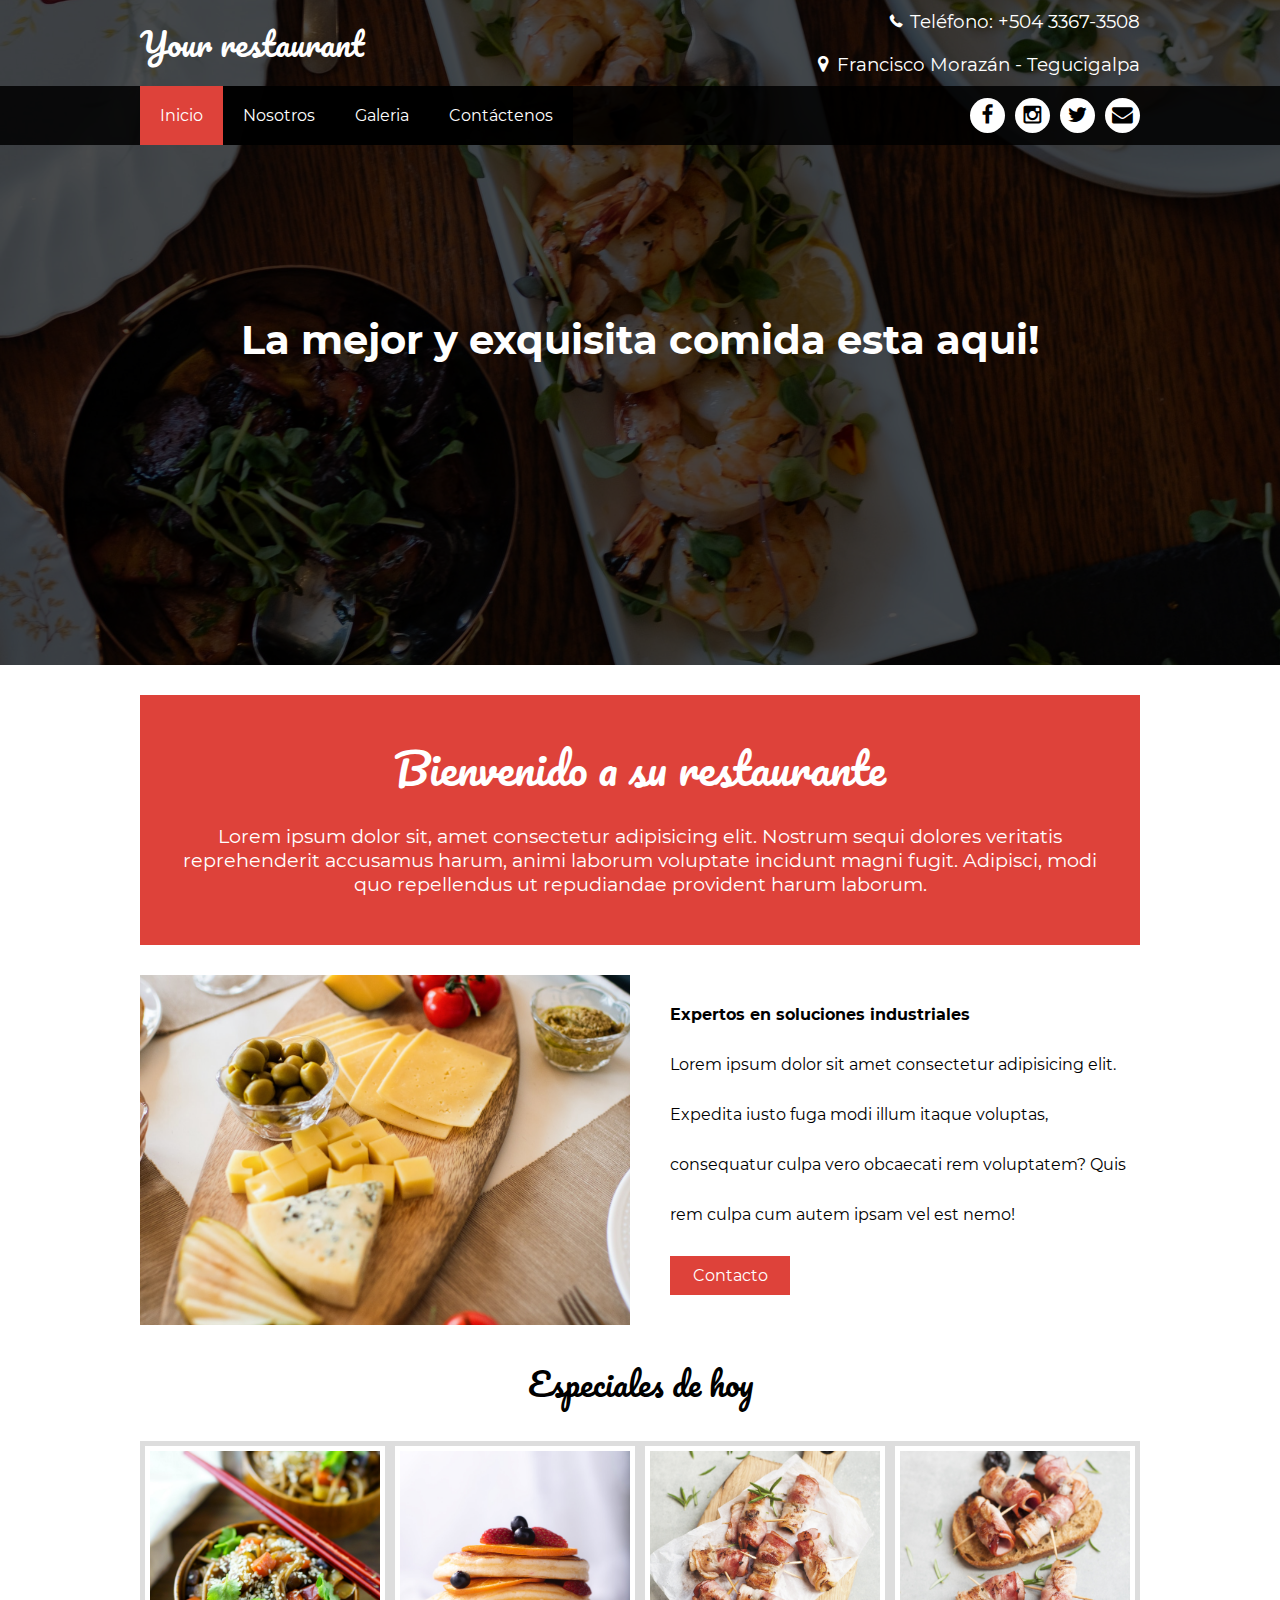
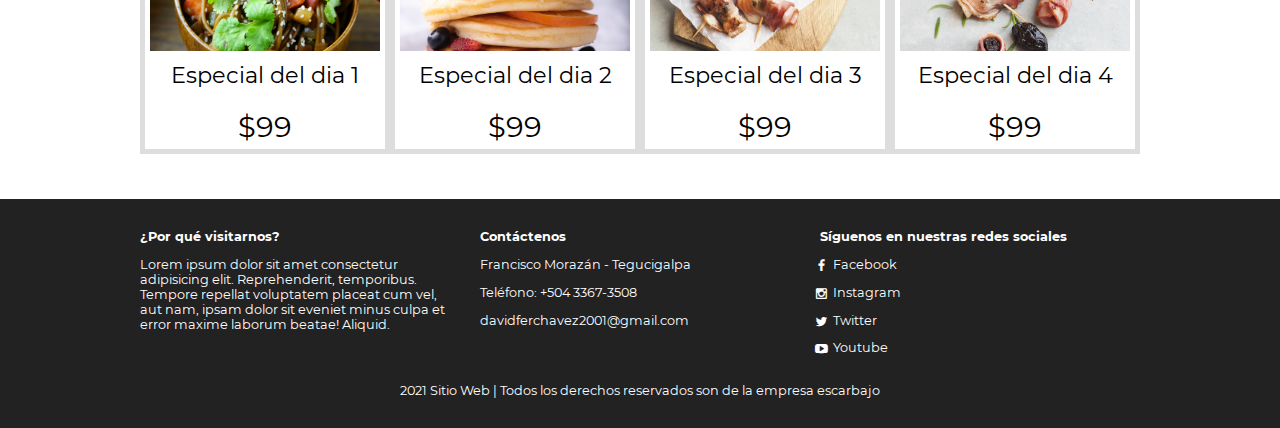
==== Sitio Web/html/index.html @ 7c11eb20 "Add files via upload" ====
<!DOCTYPE html>
<html>
    <head>
        <meta charset="UTF-8">
        <meta http-equiv="X-UA Compatible" content="IE-edge">
        <meta name="viewport" content="width=device-width, initial-scale=1.0, user-scalable=yes">
        <meta name="robots" content="index">
        <link href="../css/font.css" rel="stylesheet">
        <link href="../css/style1.css" rel="stylesheet">      
        <title>Sitio Web</title>
    </head>
    <body>
        <header class="main-header">
            <div class="container container--flex ">
                <div class="logo-container column column--50">
                    <h1 class="logo">Your restaurant</h1>
                </div>
                <div class="main-header__contactInfo column column--50">
                    <p class="main-header__contactInfo__phone">
                        <span class="icon-telephone">Teléfono: +504 3367-3508</span>
                    </p>
                    <p class="main-header__contactInfo__address">
                        <span class="icon-map">Francisco Morazán - Tegucigalpa</span>
                    </p>
                </div>
            </div>
        </header>
        <nav class="main-nav">
            <div class="container container--flex">
                <span class="icon-menu" id="btnmenu"></span>
                <ul class="menu" id="menu">
                    <li class="menu__item"><a href="../html/index.html" class="menu__link menu__link--select">Inicio</a></li>
                    <li class="menu__item"><a href="nosotros.html" class="menu__link">Nosotros</a></li>
                    <li class="menu__item"><a href="galeria.html" class="menu__link">Galeria</a></li>
                    <li class="menu__item"><a href="contactenos.html" class="menu__link">Contáctenos</a></li>
                </ul>
                <div class="social-icon">
                    <a href="" class="social-icon__link"><span class="icon-facebook"></span></a>
                    <a href="" class="social-icon__link"><span class="icon-instagram"></span></a>
                    <a href="" class="social-icon__link"><span class="icon-twitter"></span></a>
                    <a href="" class="social-icon__link"><span class="icon-mail"></span></a>
                </div>            
            </div>
        </nav>
        <section class="banner">
            <img src="../img/banner.jpg" alt="" class="banner__img">
            <div class="banner__content">La mejor y exquisita comida esta aqui!</div>    
        </section>
        <main class="main">
            <section class="group group--color">
                <div class="container">
                    <h2 class="main__title">Bienvenido a su restaurante</h2>
                    <p class="main__txt">
                        Lorem ipsum dolor sit, amet consectetur adipisicing elit.
                         Nostrum sequi dolores veritatis reprehenderit accusamus harum, 
                         animi laborum voluptate incidunt magni fugit. Adipisci, 
                         modi quo repellendus ut repudiandae provident harum laborum.
                    </p>
                </div>
            </section>
            <section class="main__about_description">
                <div class="container container--flex">
                    <div class="column column--50">
                        <img src="../img/plate3.jpg" alt="" class="column__img">
                    </div>
                    <div class="column column--50">
                        <h3 class="column__title">Expertos en soluciones industriales</h3>
                        <p class="column_txt">
                            Lorem ipsum dolor sit amet consectetur adipisicing elit.
                             Expedita iusto fuga modi illum itaque voluptas, 
                             consequatur culpa vero obcaecati rem voluptatem? 
                             Quis rem culpa cum autem ipsam vel est nemo!
                        </p>
                        <a href="" class="btn btn__contact">Contacto</a>
                    </div>
                </div>
            </section>
            <section class="group today-specials">
                <h2 class="group__title">Especiales de hoy</h2>
                <div class="container container--flex">
                    <column class="column column--50-25">
                        <img src="../img/plate1.jpg" alt="" class="today-special__img">
                        <div class="today-special__title">Especial del dia 1</div>
                        <div class="today-special__price">$99</div>
                    </column>
                    <column class="column column--50-25">
                        <img src="../img/plate2.jpg" alt="" class="today-special__img">
                        <div class="today-special__title">Especial del dia 2</div>
                        <div class="today-special__price">$99</div>
                    </column>
                    <column class="column column--50-25">
                        <img src="../img/plate5.jpg" alt="" class="today-special__img">
                        <div class="today-special__title">Especial del dia 3</div>
                        <div class="today-special__price">$99</div>
                    </column>
                    <column class="column column--50-25">
                        <img src="../img/plate6.jpg" alt="" class="today-special__img">
                        <div class="today-special__title">Especial del dia 4</div>
                        <div class="today-special__price">$99</div>
                    </column>
                </div>
            </section>
        </main>
        <footer class="main-footer">
            <div class="container container--flex">
                <column class="column--33">
                    <h2 class="column__title">¿Por qué visitarnos?</h2>
                    <p class="column_txt">
                        Lorem ipsum dolor sit amet consectetur adipisicing elit. 
                        Reprehenderit, temporibus. Tempore repellat voluptatem placeat cum vel, 
                        aut nam, ipsam dolor sit eveniet minus culpa et error maxime laborum beatae! 
                        Aliquid.
                    </p>
                </column>
                <column class="column--33">
                    <h2 class="column__title">Contáctenos</h2>
                    <p class="column_txt">Francisco Morazán - Tegucigalpa</p>
                    <p class="column_txt">Teléfono: +504 3367-3508</p>
                    <p class="column_txt">davidferchavez2001@gmail.com</p>
                </column>
                <column class="column--33">
                    <h2 class="column__title">Síguenos en nuestras redes sociales</h2>
                    <p class="column_txt"><a href="" class="icon-facebook">Facebook</a></p>
                    <p class="column_txt"><a href="" class="icon-instagram">Instagram</a></p>
                    <p class="column_txt"><a href="" class="icon-twitter">Twitter</a></p>
                    <p class="column_txt"><a href="" class="icon-youtube">Youtube</a></p>
                </column>
                <p class="copy"> 2021 Sitio Web | Todos los derechos reservados son de la empresa escarbajo</p>
            </div>
        </footer> 
        <script src="../js/menu.js"></script>
    </body>
</html>
---- Sitio Web/css/font.css ----
@charset "UTF-8";

@font-face {
  font-family: "sitio-web";
  src:url("../fonts/sitio-web.eot");
  src:url("../fonts/sitio-web.eot?#iefix") format("embedded-opentype"),
    url("../fonts/sitio-web.woff") format("woff"),
    url("../fonts/sitio-web.ttf") format("truetype"),
    url("../fonts/sitio-web.svg#sitio-web") format("svg");
  font-weight: normal;
  font-style: normal;

}

[data-icon]:before {
  font-family: "sitio-web" !important;
  content: attr(data-icon);
  font-style: normal !important;
  font-weight: normal !important;
  font-variant: normal !important;
  text-transform: none !important;
  speak: none;
  line-height: 1;
  -webkit-font-smoothing: antialiased;
  -moz-osx-font-smoothing: grayscale;
}

[class^="icon-"]:before,
[class*=" icon-"]:before {
  font-family: "sitio-web" !important;
  font-style: normal !important;
  font-weight: normal !important;
  font-variant: normal !important;
  text-transform: none !important;
  speak: none;
  line-height: 1;
  -webkit-font-smoothing: antialiased;
  -moz-osx-font-smoothing: grayscale;
}

.icon-twitter:before {
  content: "\62";
}
.icon-facebook:before {
  content: "\63";
}
.icon-instagram:before {
  content: "\61";
}
.icon-telephone:before {
  content: "\64";
}
.icon-map:before {
  content: "\65";
}
.icon-youtube:before {
  content: "\66";
}
.icon-menu:before {
  content: "\67";
}
.icon-mail:before {
  content: "\68";
}
---- Sitio Web/css/style1.css ----
@font-face {
    font-family: "Pacifico";
    src: url(../fonts/Pacifico-Regular.ttf);
}
@font-face {
    font-family: "Montserrat";
    src: url(../fonts/Montserrat-Regular.ttf);
}
@font-face {
    font-family: "Montserrat";
    font-weight: bold;
    src: url(../fonts/Montserrat-Bold.ttf);
}
*{
    box-sizing: border-box;
}
body{
    font-family: 'Montserrat', sans-serif;
    margin: 0;
}
/*---------------------Estilos base------------------------*/
img{
    display: block;
    width: 100%;
    max-width: 100%;
}

h1,h2,h3,h4,h5,h6{
    margin: 0;
}
.container{
    width: 100%;
    margin: auto;

}
.container--flex{
    display: flex;
    flex-wrap: wrap;
    justify-content: space-between;
    align-items: center;
}
.column{
    width: 100%;
}
/*---------------------Estilos del header------------------------*/
.main-header{
    width:100%;
}
.logo{
    font-size: 1.8em;
    color: #DE423A;
    padding: 10px;
    font-family: 'Pacifico', cursive;
    font-weight: 100;
}
.main-header__contactInfo__phone{
    background: #DE423A;
    color: white;
    margin: 0 auto;
    padding: 10px;
}
.main-header__contactInfo__address{
    padding: 10px;
    margin: 0;
}
.main-header [class*="icon-"]::before{
    position: relative;
    top: 2px;
    right: 5px;
}
/*---------------------Estilos del menú------------------------*/
.main-nav{
    width: 100%;
    position: relative;
    z-index: 2000;
    padding: 10px;
}
.icon-menu{
    display: block;
    color:white;
    border: 1px solid white;
    border-radius: 3px;
    width: 40px;
    height: 40px;
    line-height: 42px;
    text-align: center;
    cursor: pointer;
    font-size: 1.5em;
}
.social-icon{
    display: flex;
    justify-content: space-between;
}
.social-icon [class*="icon-"]{
    color:black;
    margin-left: 10px;
    display: flex;
    justify-content: center;
    align-items: center;
    font-size: 1.3em;
    width: 35px;
    height: 35px;
    background: white;
    border-radius: 50%;
}
.social-icon__link{
    text-decoration: none;
}
.menu{
    position: absolute;
    top: 60px;
    left: 0;
    width: 100%;
    padding: 0;
    margin: 0;
    list-style: none;
    background: rgba(0,0,0,.85);
    text-align: center;
    height: 0;
    overflow: hidden;
    transition: height .3s linear;
}
.menu__link{
    display: block;
    padding: 15px;
    color: white;
    text-decoration: none;
}
.menu__link:hover{
    background: #DE423A;
}
.menu__link--select{
    background: #DE423A;
}
.mostrar{
    height: 196px;
}
/*---------------------Estilos de banner------------------------*/
.banner{
    margin-top: -55px;
    position: relative;
}
.banner:before{
    content:'';
    position: absolute;
    width: 100%;
    height: 100%;
    background: rgb(0,0,0,0.7);
    z-index: 1000;
    top: 0;
}
.banner__img{
    width: 100%;
    height: 500px;
    object-fit:cover;
}
.banner__content{
    width: 90%;
    color: white;
    text-align: center;
    position: absolute;
    z-index: 1500;
    top: 50%;
    left: 5%;
    transform: translateX(-50%) translateY(-50);
    font-size: 1.5em;
    font-weight: bold;
}
/*---------------------Estilos principales------------------------*/
.group--color .container{
    background: #DE423A;
    color: white;
    padding: 10px;
    text-align: center;
}
.main__title{
    margin: 15px 0;
    font-size: 1.8em;
    font-family: 'Pacifico',cursive;
    font-weight: 100;
}
.main__txt{
    padding: 10px;
}
.column__title{
    font-size: 1.3em;
}
.column__img{
    width:100%;
    height: 350px;
    object-fit: cover;
}
.main__about_description .column:nth-child(2){
    padding: 10px;
}
.btn{
    display: block;
    text-align: center;
    text-decoration: none;
    width: 120px;
    background: #DE423A;
    padding: 10px;
    margin:10px auto;
    color:white;
}
.group__title{
    font-family: 'Pacifico',cursive;
    text-align: center;
    font-weight: 100;
    font-size: 1.8em;
    margin: 30px;
}
.today-specials .column{
    margin-bottom: 30px;
    text-align: center;
}
.today-special__img{
    margin:auto;
    max-width: 350px;
    height: 350px;
    object-fit: cover;
}
.today-special__title{
    font-size: 1.3em;
    padding-top: 10px;
    padding-bottom: 20px;
}
/*---------------------Estilos del footer------------------------*/
.main-footer{
    background: #222;
    color:white;
    padding: 20px;
    padding-top: 20px;
    padding-bottom: 20px;
    font-size: .8em;
}
.copy{
    text-align: center;
    margin: auto;
    margin-top: 15px;
}
.main-footer [class*="icon-"]{
    color:white;
    text-decoration: none;
}
.main-footer [class*="icon-"]::before{
    position: relative;
    top: 3px;
    right: 5px;
}
/*---------------------Estilos responsive------------------------*/
@media screen and (min-width:480px){
    .logo{
        color:white;
    }
    .main-header__contactInfo{
        text-align: right;
    }
    .main-header__contactInfo__phone{
        background: none;
    }
    .main-header__contactInfo__address{
        color:white;
    }
    .main-nav{
        background: rgba(0,0,0,.85);
    }
    .banner{
        margin-top: -180px;
        z-index: -1000;
    }
    .banner__img{
        height: 600px;
    }
    .banner__content{
        font-size: 2em;
    }
    .main{
        padding-bottom: 15px;
    }
    .main__about_description .column:nth-child(2){
        padding-left: 20px;
        font-size: .9em;
    }
    .main__about_description .btn{
        margin: 0;
    }
    .today-specials .column{
        border: 5px solid #ddd;
        padding: 5px;
    }
    .today-special__img{
        height: 200px;
    }
    .column--50{
        width: 49%;
    }
    .column--50-25{
        width: 49%;
    }
    .column--33{
        width: 32%;
    }
    .main-footer .container--flex{
        align-items: flex-start;
    }
}
@media screen and (min-width:768px){
    .main__title{
        font-size: 2.2em;  
    }
    .main__about_description{
        margin-top: 30px;
    }
    .main__about_description .column--50:nth-child(2){
        font-size: 1em;
    }
    .main__about_description .column--50:nth-child(2) .column_txt{
        line-height: 30px;
    }
    .banner__content{
        font-size: 2.2em;
    }
    .column--50-25{
        width: 25%;
    }
    .column__title{
        font-size: 1em;
    }
    .group__title{
        font-size: 2em;
    }
} 
@media screen and (min-width:1024px){
    .container{
        width: 1000px;
    }
    .main__txt{
        font-size: 1.2em;
        margin-top: -7px;
    }
    .logo{
        font-size: 2em;
        padding: 0;
    }
    .main-header__contactInfo__phone, .main-header__contactInfo__address{
        padding-right: 0;
        font-size: 1.15em;
    }
    .main-nav{
        padding: 0;
    }
    .banner__content{
        font-size: 2.5em;
    }
    .banner__img{
        height: 700px;
    }
    .icon-menu{
        display: none;
    }
    .menu{
        position:static;
        display: flex;
        height: auto;
        width: auto;
    }
    .menu__link{
        padding: 20px;
    }
    .group--color .container{
        margin-top: 30px;
        margin-bottom: 30px;
        padding: 20px;
    }
    .main__title{
        font-size: 2.7em;
    }
    .main__about_description .column--50:nth-child(2) .column_txt{
        line-height: 50px;
    }
    .today-special__title{
        font-size: 1.4em;
    }
    .today-special__price{
        font-size: 1.8em;
    }
    .main-footer{
        padding: 30px 0px;
    }
}
@media screen and (min-width:1600px){
    .container{
        width: 1400px;
    }
    .menu__link{
        padding: 25px;
        font-size: 1.3em;
    }
    .main__txt{
        font-size: 1.5em;
        margin-top: -10px;
    }
    .main__about_description .column:nth-child(1) .column__img{
        width: 100%;
        height: 350px;
        object-fit: cover;
    }
    
    .banner__content{
        font-size: 3em;
    }
    .banner__img{
        height: 800px;
    }
    .today-special__img{
        height: 300px;
    }
    .main__about_description .column:nth-child(2) .column__title{
        font-size: 1.8em;
    }
    .main__about_description .column:nth-child(2) .column_txt{
        font-size: 1.6em;
    }
}
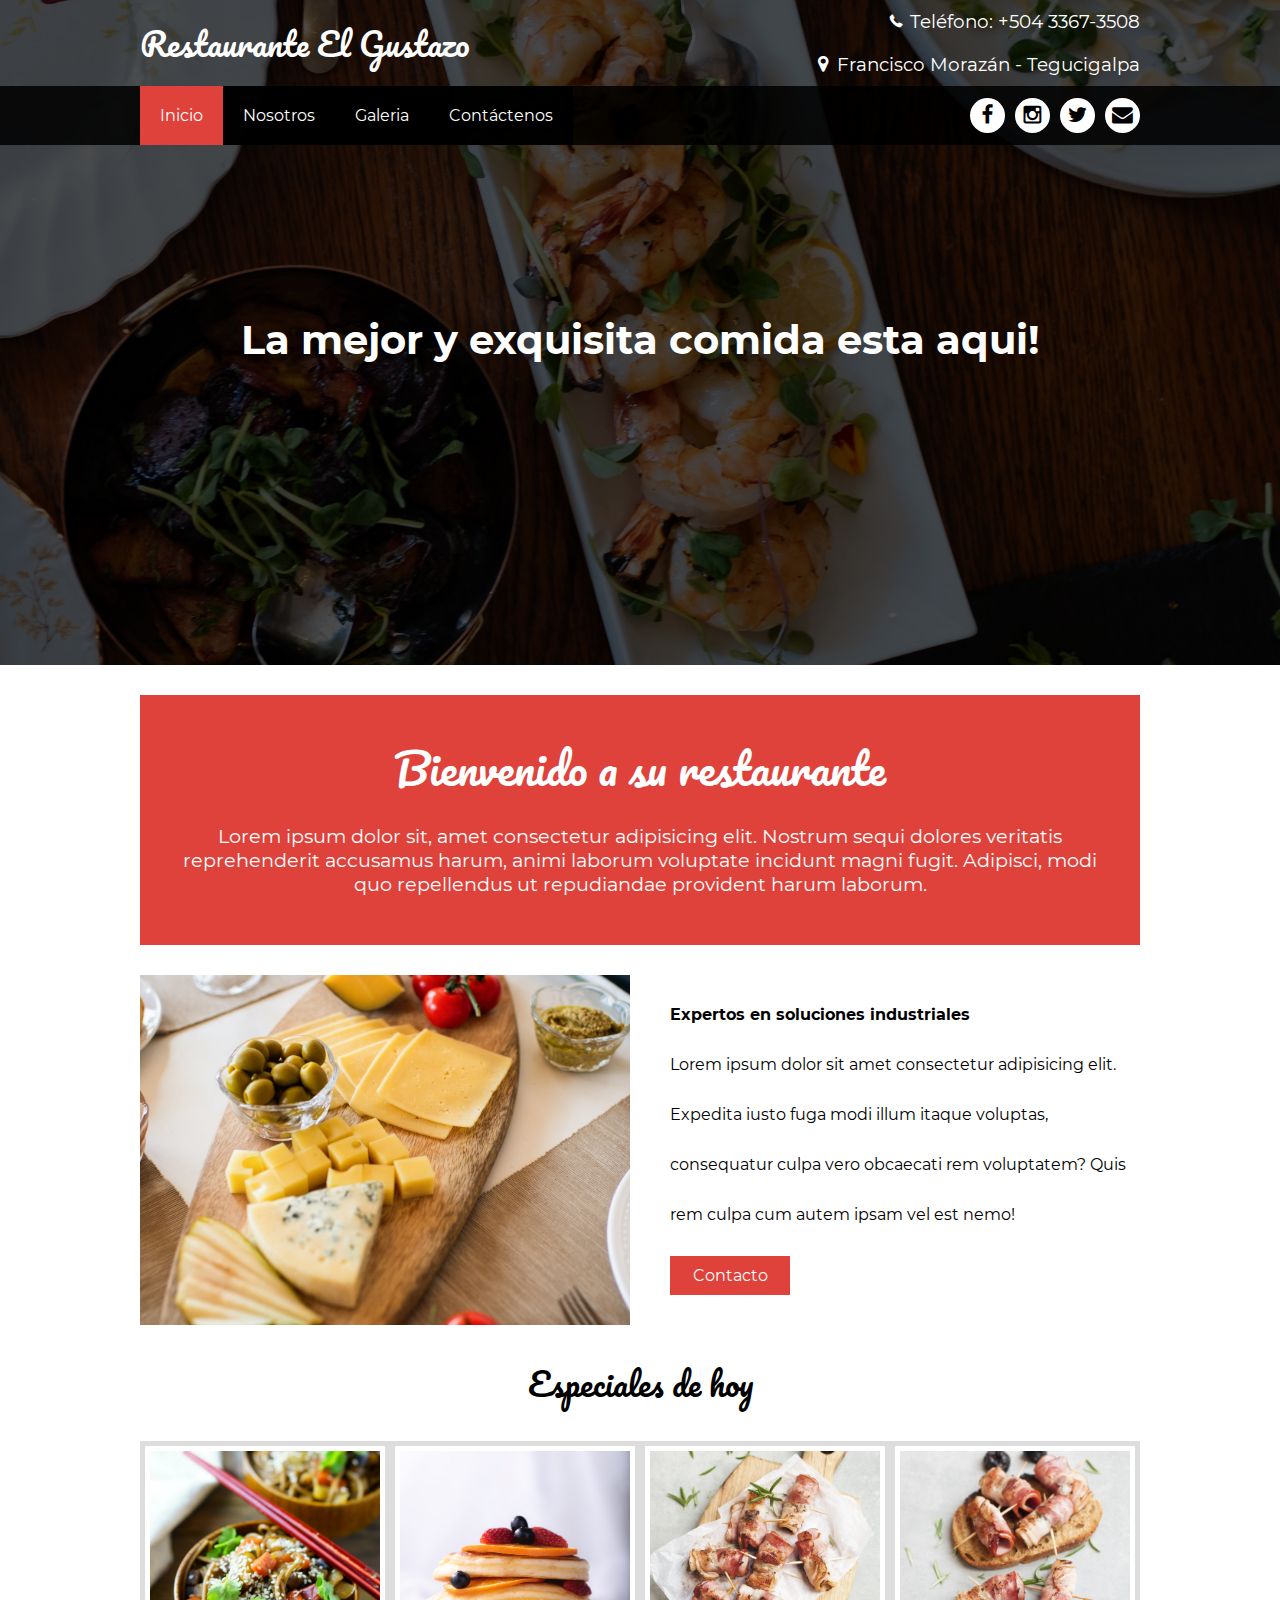
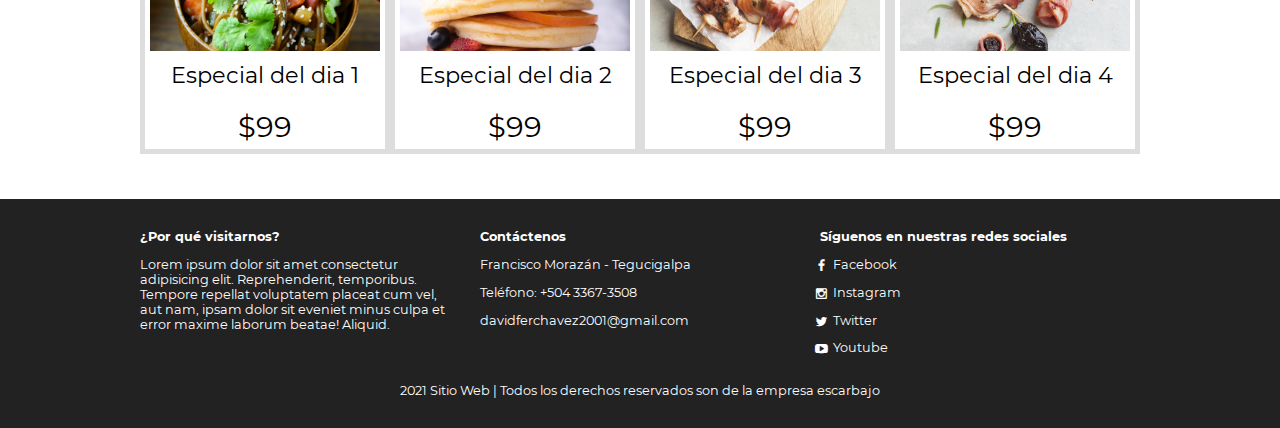
==== commit cfd0284e: "cambio de nombre restaurante" ====
--- a/Sitio Web/html/index.html
+++ b/Sitio Web/html/index.html
@@ -13,7 +13,7 @@
         <header class="main-header">
             <div class="container container--flex ">
                 <div class="logo-container column column--50">
-                    <h1 class="logo">Your restaurant</h1>
+                    <h1 class="logo">Restaurante El Gustazo</h1>
                 </div>
                 <div class="main-header__contactInfo column column--50">
                     <p class="main-header__contactInfo__phone">
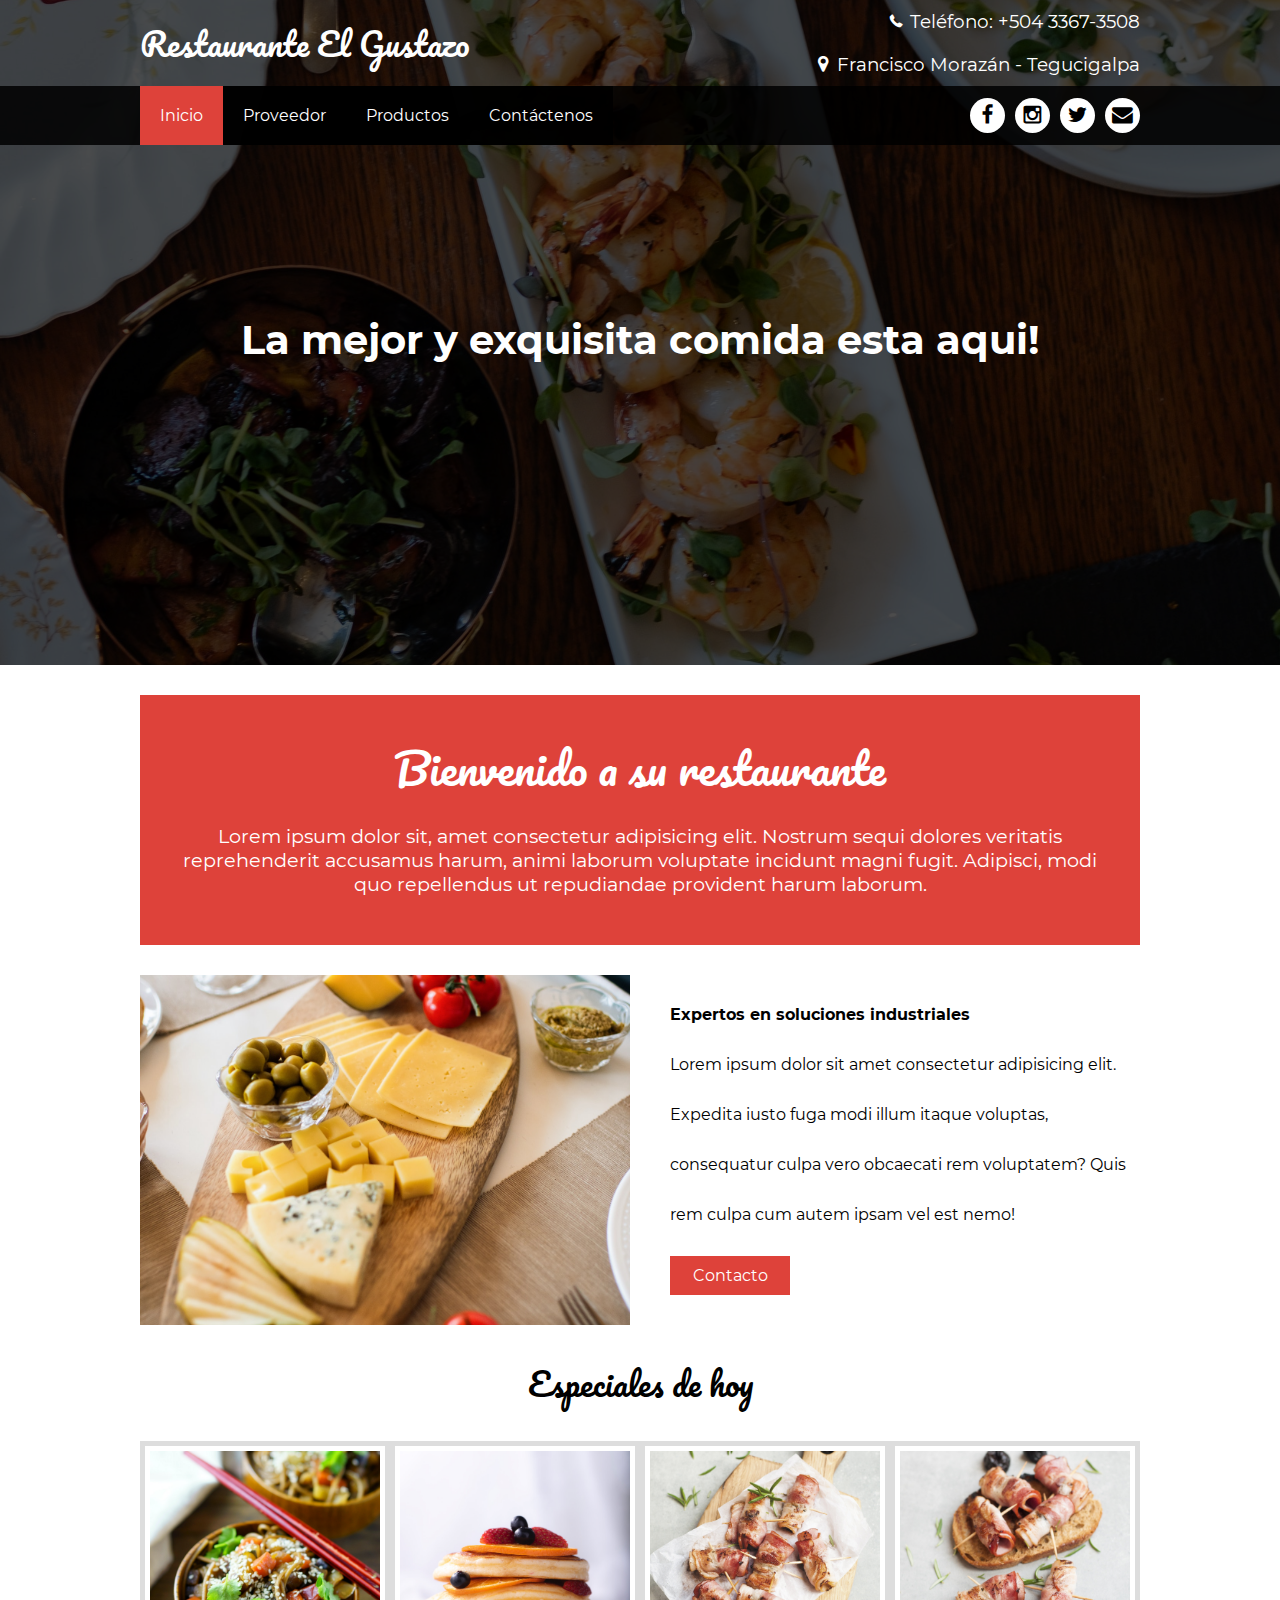
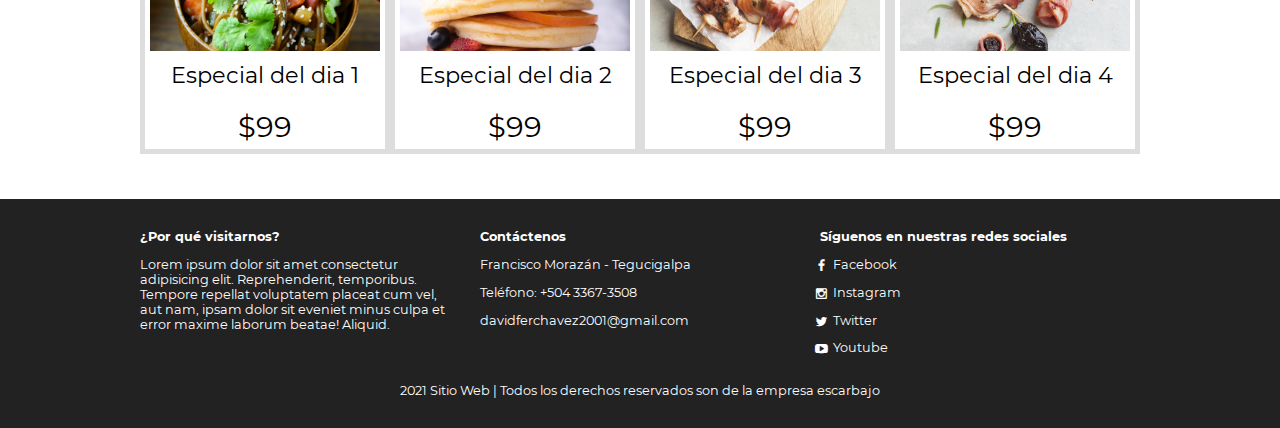
==== commit 1a092346: "Proveedor y Producto finalizado" ====
--- a/Sitio Web/html/index.html
+++ b/Sitio Web/html/index.html
@@ -7,7 +7,7 @@
         <meta name="robots" content="index">
         <link href="../css/font.css" rel="stylesheet">
         <link href="../css/style1.css" rel="stylesheet">      
-        <title>Sitio Web</title>
+        <title>Restaurante El Gustazo</title>
     </head>
     <body>
         <header class="main-header">
@@ -30,8 +30,8 @@
                 <span class="icon-menu" id="btnmenu"></span>
                 <ul class="menu" id="menu">
                     <li class="menu__item"><a href="../html/index.html" class="menu__link menu__link--select">Inicio</a></li>
-                    <li class="menu__item"><a href="nosotros.html" class="menu__link">Nosotros</a></li>
-                    <li class="menu__item"><a href="galeria.html" class="menu__link">Galeria</a></li>
+                    <li class="menu__item"><a href="proveedor.html" class="menu__link">Proveedor</a></li>
+                    <li class="menu__item"><a href="productos.html" class="menu__link">Productos</a></li>
                     <li class="menu__item"><a href="contactenos.html" class="menu__link">Contáctenos</a></li>
                 </ul>
                 <div class="social-icon">
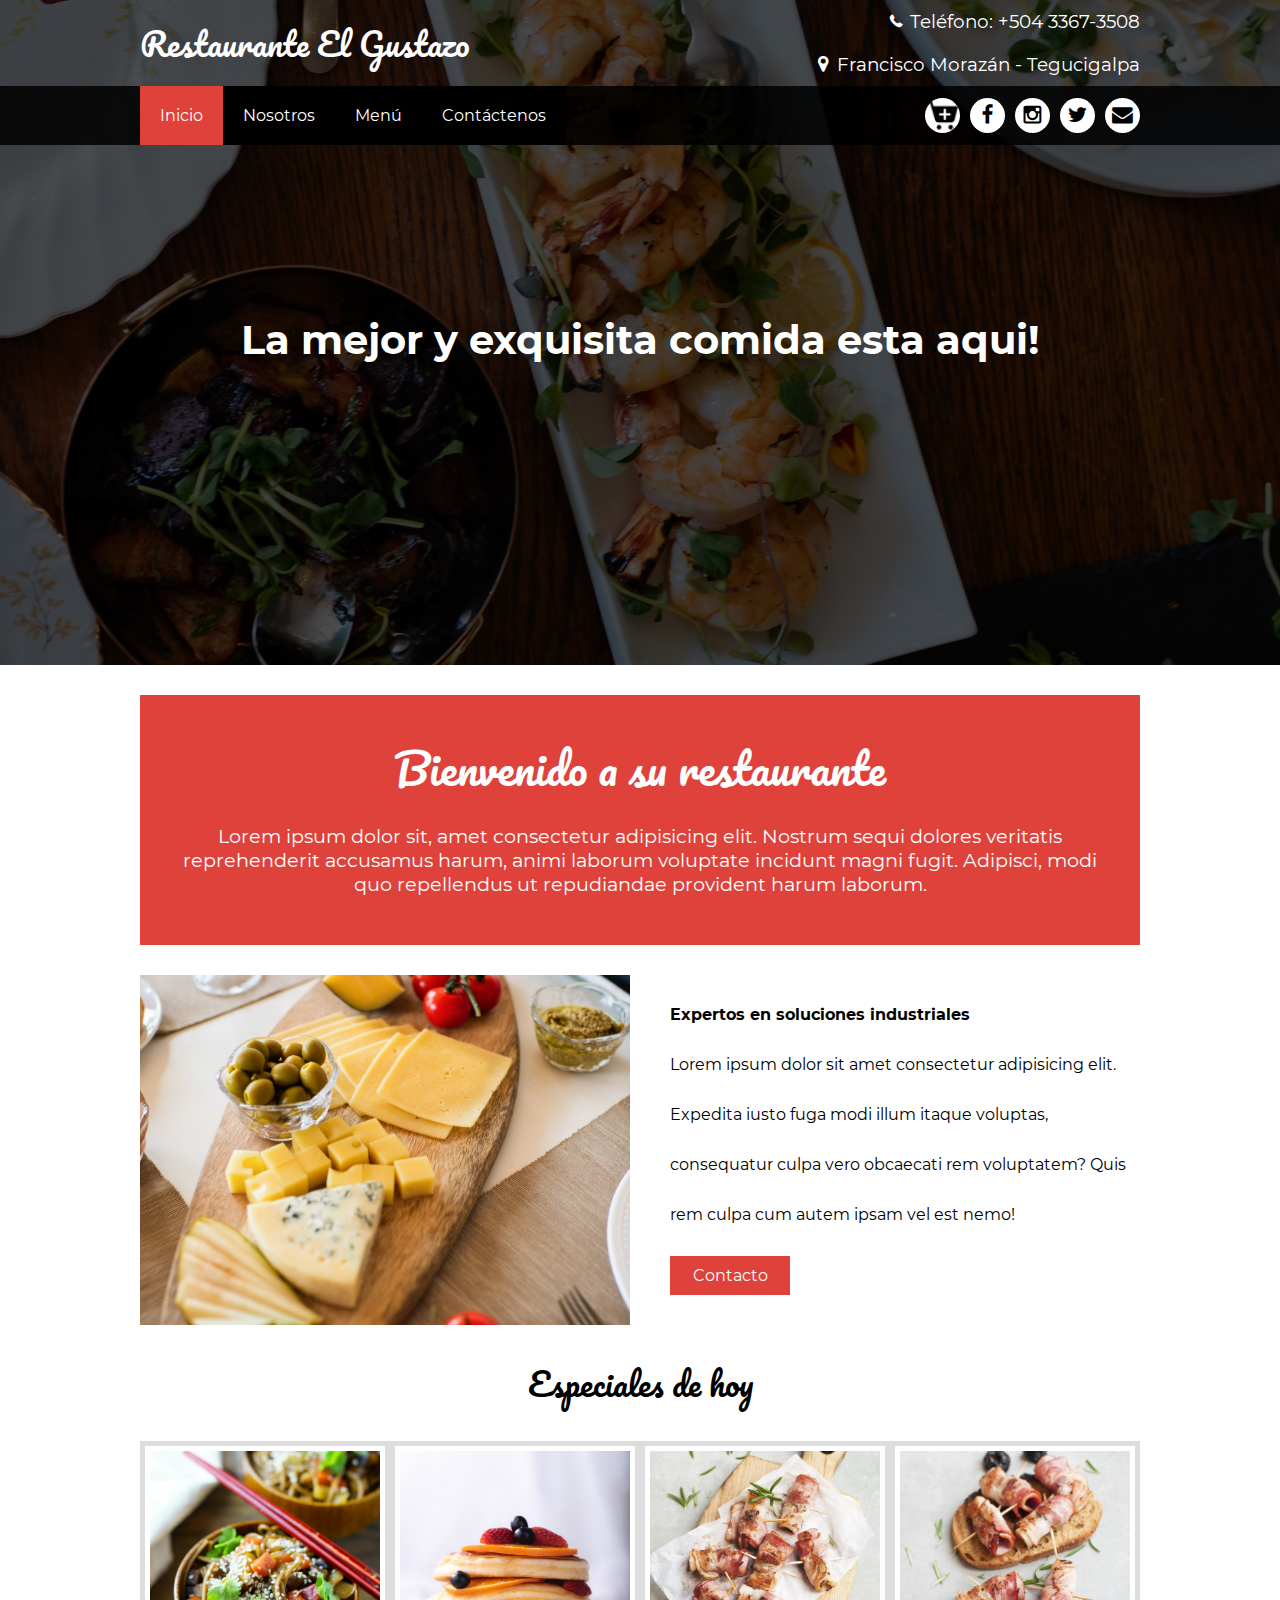
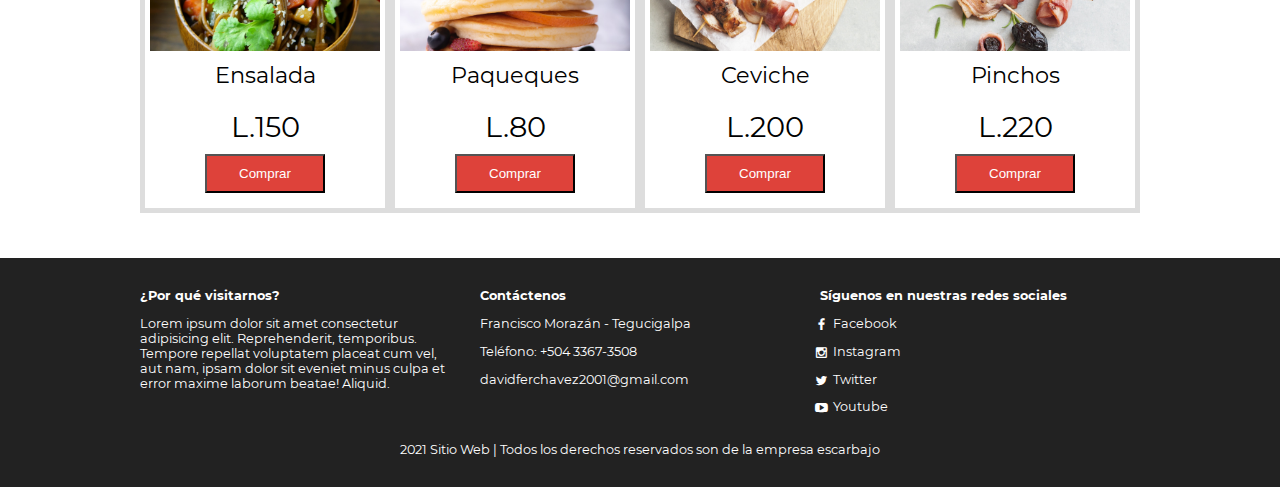
==== commit dfae7c6a: "Carrito listo" ====
--- a/Sitio Web/html/index.html
+++ b/Sitio Web/html/index.html
@@ -30,11 +30,13 @@
                 <span class="icon-menu" id="btnmenu"></span>
                 <ul class="menu" id="menu">
                     <li class="menu__item"><a href="../html/index.html" class="menu__link menu__link--select">Inicio</a></li>
-                    <li class="menu__item"><a href="proveedor.html" class="menu__link">Proveedor</a></li>
-                    <li class="menu__item"><a href="productos.html" class="menu__link">Productos</a></li>
+                    <li class="menu__item"><a href="nosotros.html" class="menu__link">Nosotros</a></li>
+                    <li class="menu__item"><a href="menu.html" class="menu__link">Menú</a></li>
                     <li class="menu__item"><a href="contactenos.html" class="menu__link">Contáctenos</a></li>
+                  </ul>
                 </ul>
                 <div class="social-icon">
+                    <a href="../html/carrito.html"><span class="icon-carrito"><img src="../img/icons8_add_shopping_cart_32.png" alt=""></span></a></a>
                     <a href="" class="social-icon__link"><span class="icon-facebook"></span></a>
                     <a href="" class="social-icon__link"><span class="icon-instagram"></span></a>
                     <a href="" class="social-icon__link"><span class="icon-twitter"></span></a>
@@ -78,25 +80,29 @@
             <section class="group today-specials">
                 <h2 class="group__title">Especiales de hoy</h2>
                 <div class="container container--flex">
-                    <column class="column column--50-25">
+                    <column class="column column--50-25 columnaProducto">
                         <img src="../img/plate1.jpg" alt="" class="today-special__img">
-                        <div class="today-special__title">Especial del dia 1</div>
-                        <div class="today-special__price">$99</div>
+                        <div class="today-special__title titulo">Ensalada</div>
+                        <div class="today-special__price precio">L.150</div>
+                        <button class="btn btn-danger">Comprar</button>
                     </column>
-                    <column class="column column--50-25">
+                    <column class="column column--50-25 columnaProducto">
                         <img src="../img/plate2.jpg" alt="" class="today-special__img">
-                        <div class="today-special__title">Especial del dia 2</div>
-                        <div class="today-special__price">$99</div>
+                        <div class="today-special__title titulo">Paqueques</div>
+                        <div class="today-special__price precio">L.80</div>
+                        <button class="btn btn-danger">Comprar</button>
                     </column>
-                    <column class="column column--50-25">
+                    <column class="column column--50-25 columnaProducto">
                         <img src="../img/plate5.jpg" alt="" class="today-special__img">
-                        <div class="today-special__title">Especial del dia 3</div>
-                        <div class="today-special__price">$99</div>
+                        <div class="today-special__title titulo">Ceviche</div>
+                        <div class="today-special__price precio">L.200</div>
+                        <button class="btn btn-danger">Comprar</button>
                     </column>
-                    <column class="column column--50-25">
+                    <column class="column column--50-25 columnaProducto">
                         <img src="../img/plate6.jpg" alt="" class="today-special__img">
-                        <div class="today-special__title">Especial del dia 4</div>
-                        <div class="today-special__price">$99</div>
+                        <div class="today-special__title titulo">Pinchos</div>
+                        <div class="today-special__price precio">L.220</div>
+                        <button class="btn btn-danger">Comprar</button>
                     </column>
                 </div>
             </section>
@@ -129,5 +135,6 @@
             </div>
         </footer> 
         <script src="../js/menu.js"></script>
+        <script src="../js/carrito.js"></script>
     </body>
 </html>--- a/Sitio Web/css/font.css
+++ b/Sitio Web/css/font.css
@@ -61,4 +61,4 @@
 }
 .icon-mail:before {
   content: "\68";
-}
+}--- a/Sitio Web/css/style1.css
+++ b/Sitio Web/css/style1.css
@@ -422,4 +422,33 @@
     .main__about_description .column:nth-child(2) .column_txt{
         font-size: 1.6em;
     }
+}
+
+.carrito {
+    min-height: 70vh;
+    max-width: 1000px;
+    margin: 0 auto;
+    width: 100%;
+}
+
+.table_productos {
+    display: flex;
+
+}
+
+.table_productos > img {
+    width: 9rem;
+    object-fit: contain;
+    border-radius: 6px;
+    margin-right: 20px;
+}
+
+.table_cantidad > input {
+    width: 40px;
+    border: none;
+    outline: 0;
+    font-size: 16px;
+    font-weight: 700;
+    margin-right: 30px;
+    margin-bottom: 20px;
 }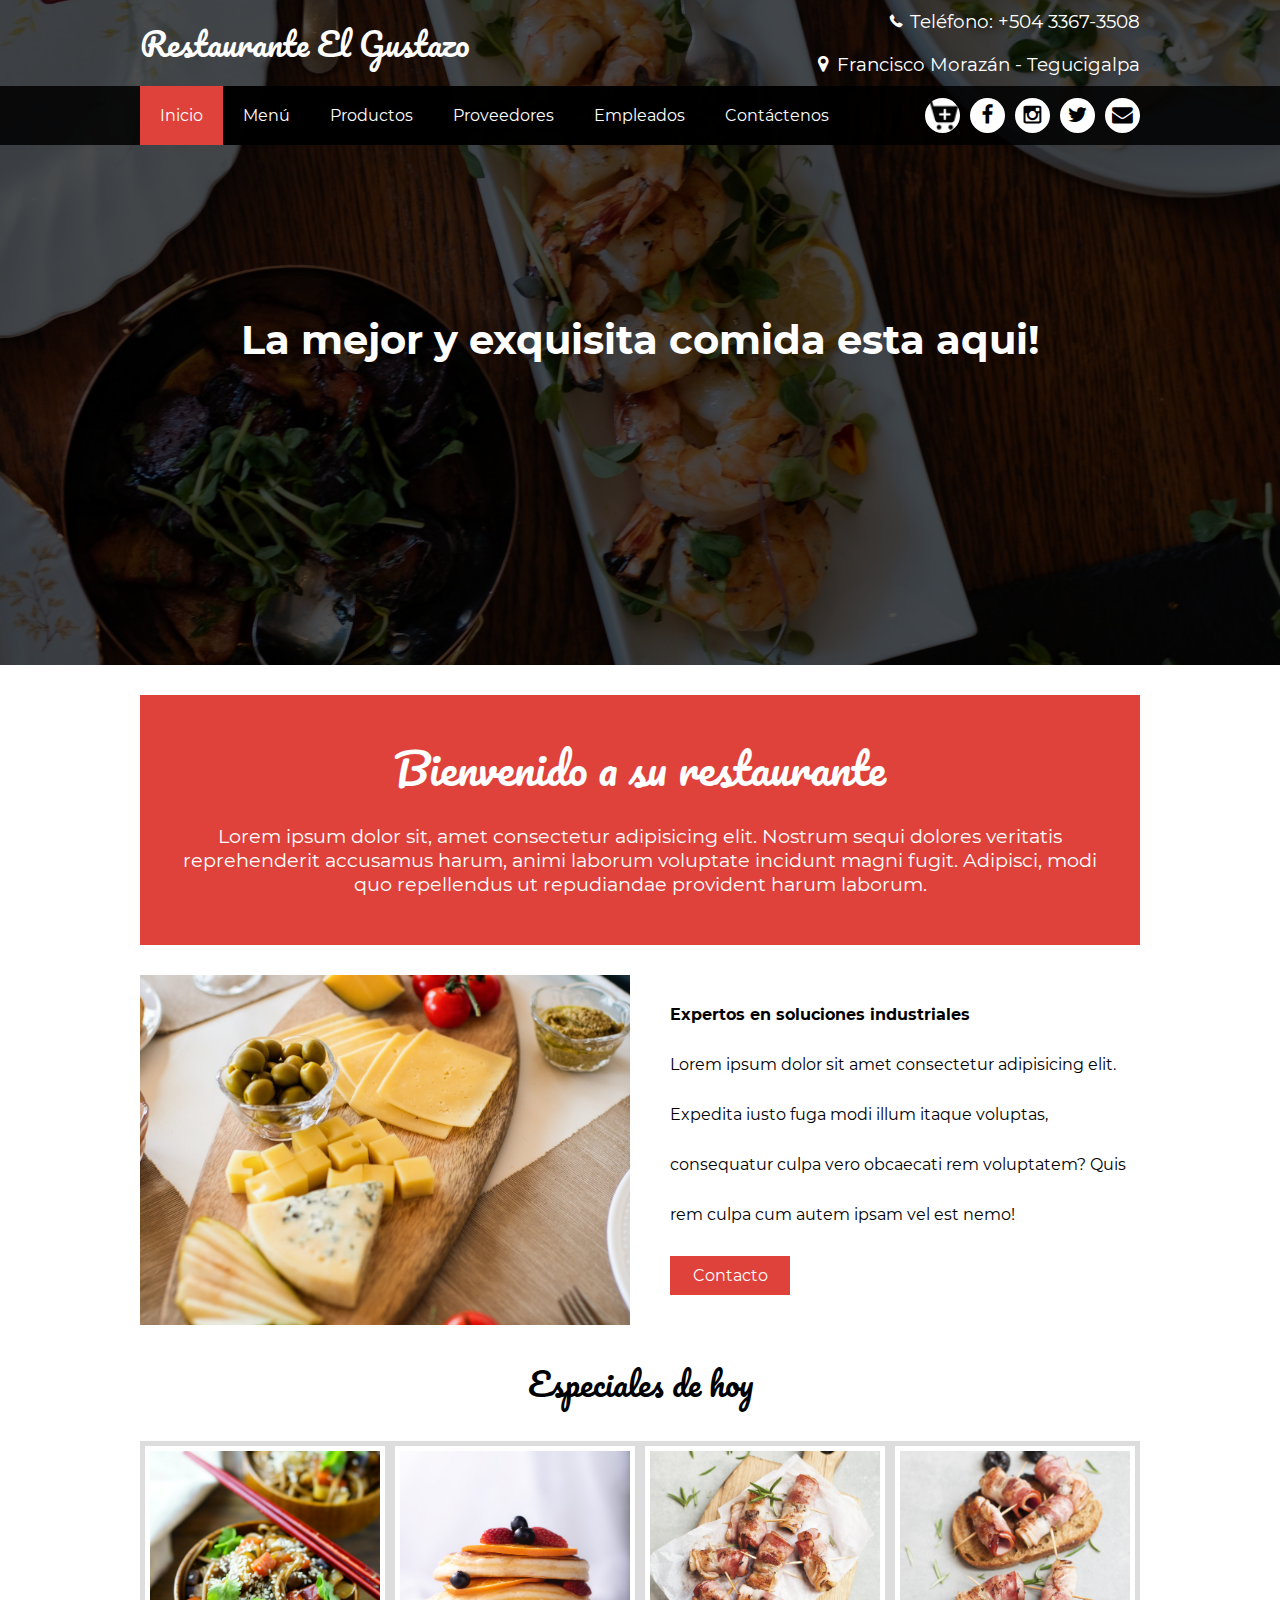
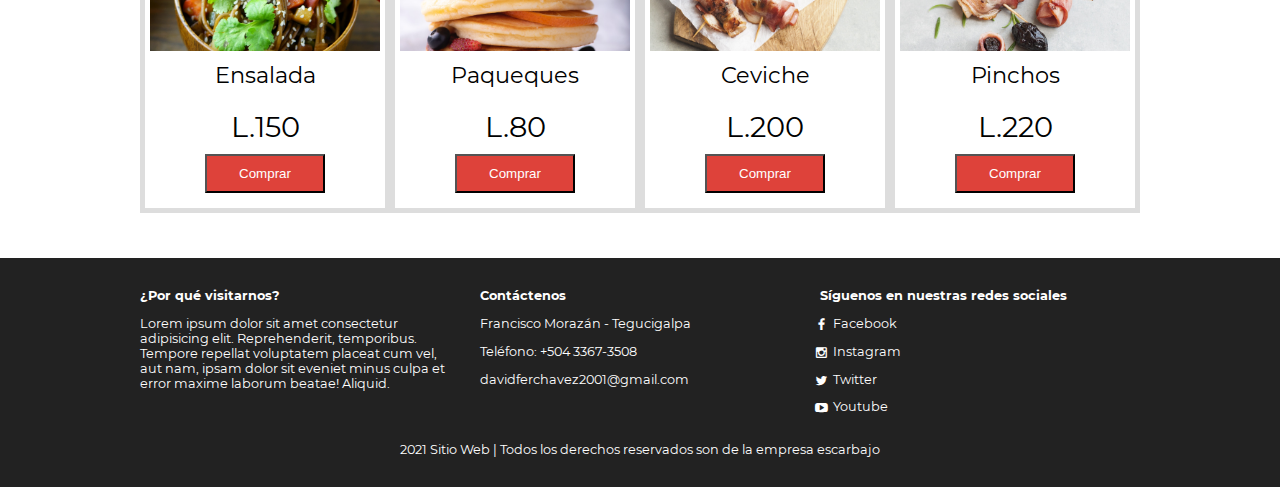
==== commit 20292bbe: "Cambios de diseño y enlaces rama principal" ====
--- a/Sitio Web/html/index.html
+++ b/Sitio Web/html/index.html
@@ -1,140 +1,142 @@
-<!DOCTYPE html>
-<html>
-    <head>
-        <meta charset="UTF-8">
-        <meta http-equiv="X-UA Compatible" content="IE-edge">
-        <meta name="viewport" content="width=device-width, initial-scale=1.0, user-scalable=yes">
-        <meta name="robots" content="index">
-        <link href="../css/font.css" rel="stylesheet">
-        <link href="../css/style1.css" rel="stylesheet">      
-        <title>Restaurante El Gustazo</title>
-    </head>
-    <body>
-        <header class="main-header">
-            <div class="container container--flex ">
-                <div class="logo-container column column--50">
-                    <h1 class="logo">Restaurante El Gustazo</h1>
-                </div>
-                <div class="main-header__contactInfo column column--50">
-                    <p class="main-header__contactInfo__phone">
-                        <span class="icon-telephone">Teléfono: +504 3367-3508</span>
-                    </p>
-                    <p class="main-header__contactInfo__address">
-                        <span class="icon-map">Francisco Morazán - Tegucigalpa</span>
-                    </p>
-                </div>
-            </div>
-        </header>
-        <nav class="main-nav">
-            <div class="container container--flex">
-                <span class="icon-menu" id="btnmenu"></span>
-                <ul class="menu" id="menu">
-                    <li class="menu__item"><a href="../html/index.html" class="menu__link menu__link--select">Inicio</a></li>
-                    <li class="menu__item"><a href="nosotros.html" class="menu__link">Nosotros</a></li>
-                    <li class="menu__item"><a href="menu.html" class="menu__link">Menú</a></li>
-                    <li class="menu__item"><a href="contactenos.html" class="menu__link">Contáctenos</a></li>
-                  </ul>
-                </ul>
-                <div class="social-icon">
-                    <a href="../html/carrito.html"><span class="icon-carrito"><img src="../img/icons8_add_shopping_cart_32.png" alt=""></span></a></a>
-                    <a href="" class="social-icon__link"><span class="icon-facebook"></span></a>
-                    <a href="" class="social-icon__link"><span class="icon-instagram"></span></a>
-                    <a href="" class="social-icon__link"><span class="icon-twitter"></span></a>
-                    <a href="" class="social-icon__link"><span class="icon-mail"></span></a>
-                </div>            
-            </div>
-        </nav>
-        <section class="banner">
-            <img src="../img/banner.jpg" alt="" class="banner__img">
-            <div class="banner__content">La mejor y exquisita comida esta aqui!</div>    
-        </section>
-        <main class="main">
-            <section class="group group--color">
-                <div class="container">
-                    <h2 class="main__title">Bienvenido a su restaurante</h2>
-                    <p class="main__txt">
-                        Lorem ipsum dolor sit, amet consectetur adipisicing elit.
-                         Nostrum sequi dolores veritatis reprehenderit accusamus harum, 
-                         animi laborum voluptate incidunt magni fugit. Adipisci, 
-                         modi quo repellendus ut repudiandae provident harum laborum.
-                    </p>
-                </div>
-            </section>
-            <section class="main__about_description">
-                <div class="container container--flex">
-                    <div class="column column--50">
-                        <img src="../img/plate3.jpg" alt="" class="column__img">
-                    </div>
-                    <div class="column column--50">
-                        <h3 class="column__title">Expertos en soluciones industriales</h3>
-                        <p class="column_txt">
-                            Lorem ipsum dolor sit amet consectetur adipisicing elit.
-                             Expedita iusto fuga modi illum itaque voluptas, 
-                             consequatur culpa vero obcaecati rem voluptatem? 
-                             Quis rem culpa cum autem ipsam vel est nemo!
-                        </p>
-                        <a href="" class="btn btn__contact">Contacto</a>
-                    </div>
-                </div>
-            </section>
-            <section class="group today-specials">
-                <h2 class="group__title">Especiales de hoy</h2>
-                <div class="container container--flex">
-                    <column class="column column--50-25 columnaProducto">
-                        <img src="../img/plate1.jpg" alt="" class="today-special__img">
-                        <div class="today-special__title titulo">Ensalada</div>
-                        <div class="today-special__price precio">L.150</div>
-                        <button class="btn btn-danger">Comprar</button>
-                    </column>
-                    <column class="column column--50-25 columnaProducto">
-                        <img src="../img/plate2.jpg" alt="" class="today-special__img">
-                        <div class="today-special__title titulo">Paqueques</div>
-                        <div class="today-special__price precio">L.80</div>
-                        <button class="btn btn-danger">Comprar</button>
-                    </column>
-                    <column class="column column--50-25 columnaProducto">
-                        <img src="../img/plate5.jpg" alt="" class="today-special__img">
-                        <div class="today-special__title titulo">Ceviche</div>
-                        <div class="today-special__price precio">L.200</div>
-                        <button class="btn btn-danger">Comprar</button>
-                    </column>
-                    <column class="column column--50-25 columnaProducto">
-                        <img src="../img/plate6.jpg" alt="" class="today-special__img">
-                        <div class="today-special__title titulo">Pinchos</div>
-                        <div class="today-special__price precio">L.220</div>
-                        <button class="btn btn-danger">Comprar</button>
-                    </column>
-                </div>
-            </section>
-        </main>
-        <footer class="main-footer">
-            <div class="container container--flex">
-                <column class="column--33">
-                    <h2 class="column__title">¿Por qué visitarnos?</h2>
-                    <p class="column_txt">
-                        Lorem ipsum dolor sit amet consectetur adipisicing elit. 
-                        Reprehenderit, temporibus. Tempore repellat voluptatem placeat cum vel, 
-                        aut nam, ipsam dolor sit eveniet minus culpa et error maxime laborum beatae! 
-                        Aliquid.
-                    </p>
-                </column>
-                <column class="column--33">
-                    <h2 class="column__title">Contáctenos</h2>
-                    <p class="column_txt">Francisco Morazán - Tegucigalpa</p>
-                    <p class="column_txt">Teléfono: +504 3367-3508</p>
-                    <p class="column_txt">davidferchavez2001@gmail.com</p>
-                </column>
-                <column class="column--33">
-                    <h2 class="column__title">Síguenos en nuestras redes sociales</h2>
-                    <p class="column_txt"><a href="" class="icon-facebook">Facebook</a></p>
-                    <p class="column_txt"><a href="" class="icon-instagram">Instagram</a></p>
-                    <p class="column_txt"><a href="" class="icon-twitter">Twitter</a></p>
-                    <p class="column_txt"><a href="" class="icon-youtube">Youtube</a></p>
-                </column>
-                <p class="copy"> 2021 Sitio Web | Todos los derechos reservados son de la empresa escarbajo</p>
-            </div>
-        </footer> 
-        <script src="../js/menu.js"></script>
-        <script src="../js/carrito.js"></script>
-    </body>
+<!DOCTYPE html>
+<html>
+    <head>
+        <meta charset="UTF-8">
+        <meta http-equiv="X-UA Compatible" content="IE-edge">
+        <meta name="viewport" content="width=device-width, initial-scale=1.0, user-scalable=yes">
+        <meta name="robots" content="index">
+        <link href="../css/font.css" rel="stylesheet">
+        <link href="../css/style1.css" rel="stylesheet">      
+        <title>Restaurante El Gustazo</title>
+    </head>
+    <body>
+        <header class="main-header">
+            <div class="container container--flex ">
+                <div class="logo-container column column--50">
+                    <h1 class="logo">Restaurante El Gustazo</h1>
+                </div>
+                <div class="main-header__contactInfo column column--50">
+                    <p class="main-header__contactInfo__phone">
+                        <span class="icon-telephone">Teléfono: +504 3367-3508</span>
+                    </p>
+                    <p class="main-header__contactInfo__address">
+                        <span class="icon-map">Francisco Morazán - Tegucigalpa</span>
+                    </p>
+                </div>
+            </div>
+        </header>
+        <nav class="main-nav">
+            <div class="container container--flex">
+                <span class="icon-menu" id="btnmenu"></span>
+                <ul class="menu" id="menu">
+                    <li class="menu__item"><a href="../html/index.html" class="menu__link menu__link--select">Inicio</a></li>
+                    <li class="menu__item"><a href="../html/menu.html" class="menu__link">Menú</a></li>
+                    <li class="menu__item"><a href="../html/productos.html" class="menu__link">Productos</a></li>
+                    <li class="menu__item"><a href="../html/proveedor.html" class="menu__link">Proveedores</a></li>
+                    <li class="menu__item"><a href="../html/Empleados.html" class="menu__link">Empleados</a></li>
+                    <li class="menu__item"><a href="../html/contactenos.html" class="menu__link">Contáctenos</a></li>
+                  </ul>
+                </ul>
+                <div class="social-icon">
+                    <a href="../html/carrito.html"><span class="icon-carrito"><img src="../img/icons8_add_shopping_cart_32.png" alt=""></span></a></a>
+                    <a href="" class="social-icon__link"><span class="icon-facebook"></span></a>
+                    <a href="" class="social-icon__link"><span class="icon-instagram"></span></a>
+                    <a href="" class="social-icon__link"><span class="icon-twitter"></span></a>
+                    <a href="" class="social-icon__link"><span class="icon-mail"></span></a>
+                </div>            
+            </div>
+        </nav>
+        <section class="banner">
+            <img src="../img/banner.jpg" alt="" class="banner__img">
+            <div class="banner__content">La mejor y exquisita comida esta aqui!</div>    
+        </section>
+        <main class="main">
+            <section class="group group--color">
+                <div class="container">
+                    <h2 class="main__title">Bienvenido a su restaurante</h2>
+                    <p class="main__txt">
+                        Lorem ipsum dolor sit, amet consectetur adipisicing elit.
+                         Nostrum sequi dolores veritatis reprehenderit accusamus harum, 
+                         animi laborum voluptate incidunt magni fugit. Adipisci, 
+                         modi quo repellendus ut repudiandae provident harum laborum.
+                    </p>
+                </div>
+            </section>
+            <section class="main__about_description">
+                <div class="container container--flex">
+                    <div class="column column--50">
+                        <img src="../img/plate3.jpg" alt="" class="column__img">
+                    </div>
+                    <div class="column column--50">
+                        <h3 class="column__title">Expertos en soluciones industriales</h3>
+                        <p class="column_txt">
+                            Lorem ipsum dolor sit amet consectetur adipisicing elit.
+                             Expedita iusto fuga modi illum itaque voluptas, 
+                             consequatur culpa vero obcaecati rem voluptatem? 
+                             Quis rem culpa cum autem ipsam vel est nemo!
+                        </p>
+                        <a href="" class="btn btn__contact">Contacto</a>
+                    </div>
+                </div>
+            </section>
+            <section class="group today-specials">
+                <h2 class="group__title">Especiales de hoy</h2>
+                <div class="container container--flex">
+                    <column class="column column--50-25 columnaProducto">
+                        <img src="../img/plate1.jpg" alt="" class="today-special__img">
+                        <div class="today-special__title titulo">Ensalada</div>
+                        <div class="today-special__price precio">L.150</div>
+                        <button class="btn btn-danger">Comprar</button>
+                    </column>
+                    <column class="column column--50-25 columnaProducto">
+                        <img src="../img/plate2.jpg" alt="" class="today-special__img">
+                        <div class="today-special__title titulo">Paqueques</div>
+                        <div class="today-special__price precio">L.80</div>
+                        <button class="btn btn-danger">Comprar</button>
+                    </column>
+                    <column class="column column--50-25 columnaProducto">
+                        <img src="../img/plate5.jpg" alt="" class="today-special__img">
+                        <div class="today-special__title titulo">Ceviche</div>
+                        <div class="today-special__price precio">L.200</div>
+                        <button class="btn btn-danger">Comprar</button>
+                    </column>
+                    <column class="column column--50-25 columnaProducto">
+                        <img src="../img/plate6.jpg" alt="" class="today-special__img">
+                        <div class="today-special__title titulo">Pinchos</div>
+                        <div class="today-special__price precio">L.220</div>
+                        <button class="btn btn-danger">Comprar</button>
+                    </column>
+                </div>
+            </section>
+        </main>
+        <footer class="main-footer">
+            <div class="container container--flex">
+                <column class="column--33">
+                    <h2 class="column__title">¿Por qué visitarnos?</h2>
+                    <p class="column_txt">
+                        Lorem ipsum dolor sit amet consectetur adipisicing elit. 
+                        Reprehenderit, temporibus. Tempore repellat voluptatem placeat cum vel, 
+                        aut nam, ipsam dolor sit eveniet minus culpa et error maxime laborum beatae! 
+                        Aliquid.
+                    </p>
+                </column>
+                <column class="column--33">
+                    <h2 class="column__title">Contáctenos</h2>
+                    <p class="column_txt">Francisco Morazán - Tegucigalpa</p>
+                    <p class="column_txt">Teléfono: +504 3367-3508</p>
+                    <p class="column_txt">davidferchavez2001@gmail.com</p>
+                </column>
+                <column class="column--33">
+                    <h2 class="column__title">Síguenos en nuestras redes sociales</h2>
+                    <p class="column_txt"><a href="" class="icon-facebook">Facebook</a></p>
+                    <p class="column_txt"><a href="" class="icon-instagram">Instagram</a></p>
+                    <p class="column_txt"><a href="" class="icon-twitter">Twitter</a></p>
+                    <p class="column_txt"><a href="" class="icon-youtube">Youtube</a></p>
+                </column>
+                <p class="copy"> 2021 Sitio Web | Todos los derechos reservados son de la empresa escarbajo</p>
+            </div>
+        </footer> 
+        <script src="../js/menu.js"></script>
+        <script src="../js/carrito.js"></script>
+    </body>
 </html>--- a/Sitio Web/css/style1.css
+++ b/Sitio Web/css/style1.css
@@ -73,7 +73,7 @@
     width: 100%;
     position: relative;
     z-index: 2000;
-    padding: 10px;
+    padding: 0;
 }
 .icon-menu{
     display: block;
@@ -108,7 +108,7 @@
 }
 .menu{
     position: absolute;
-    top: 60px;
+    top: 70px;
     left: 0;
     width: 100%;
     padding: 0;
@@ -133,7 +133,7 @@
     background: #DE423A;
 }
 .mostrar{
-    height: 196px;
+    height: 295px;
 }
 /*---------------------Estilos de banner------------------------*/
 .banner{
